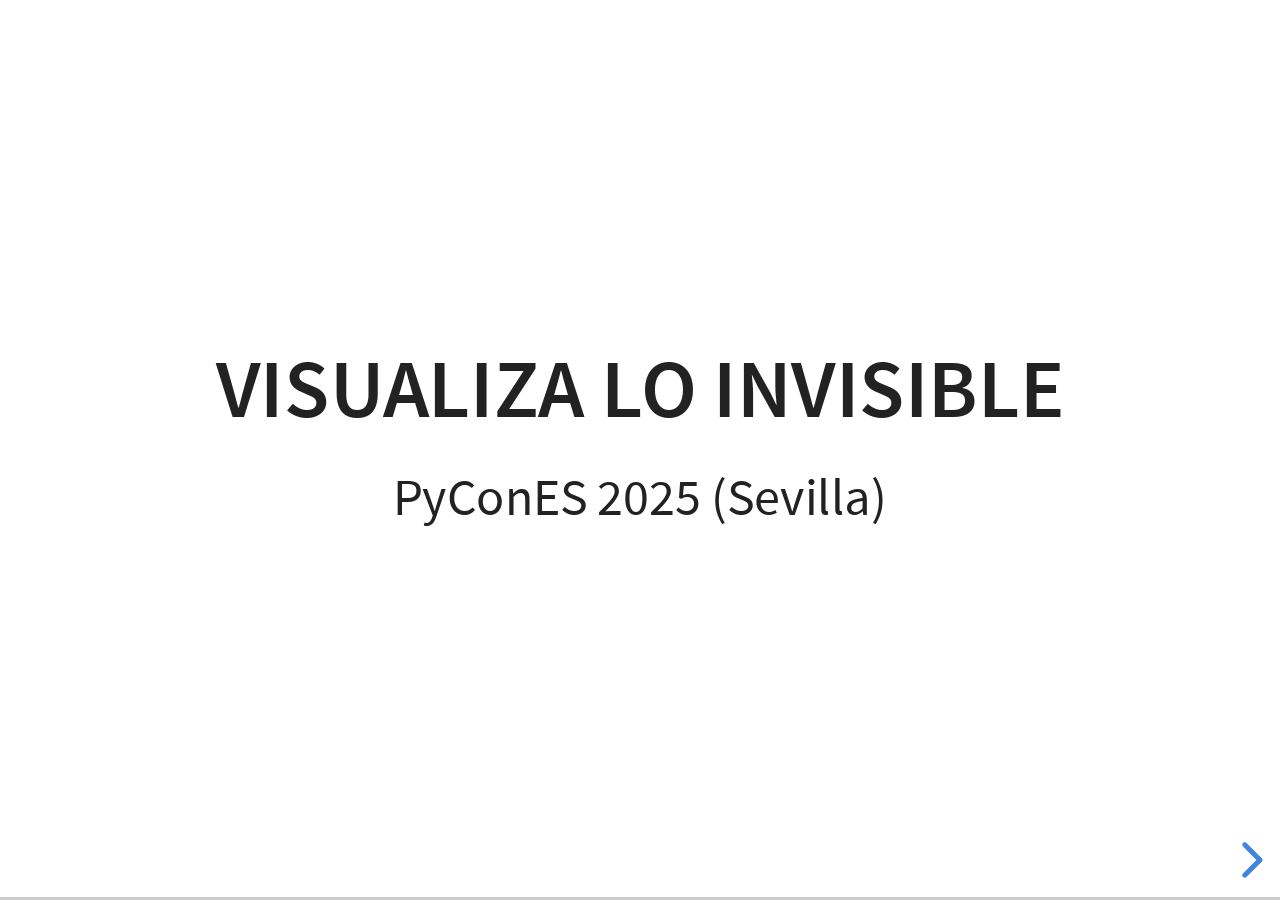
==== index.html @ 3b56ff36 "small details" ====
<!doctype html>
<html lang="en">
	<head>
		<meta charset="utf-8">
		<meta name="viewport" content="width=device-width, initial-scale=1.0, maximum-scale=1.0, user-scalable=no">

		<title>reveal.js</title>

		<link rel="stylesheet" href="dist/reset.css">
		<link rel="stylesheet" href="dist/reveal.css">
		<!-- <link rel="stylesheet" href="dist/theme/black.css"> -->

		<link rel="stylesheet" href="dist/theme/white.css">

		<!-- Theme used for syntax highlighted code -->
		<link rel="stylesheet" href="plugin/highlight/default.css">
		<style>
		.reveal pre code {
			font-size: 0.75em;
		}
		</style>

		<!-- Theme used for syntax highlighted code -->
		<!-- <link rel="stylesheet" href="plugin/highlight/monokai.css"> -->
	</head>
	<body>
		<div class="reveal">
			<div class="slides">
				<section data-markdown>
					<textarea data-template>
						## Visualiza lo invisible
						PyConES 2025 (Sevilla)
						---
						## I'm Federico Mon
						![myself](img/myself.png)
						---
						## What are we talking about today?
						- Flaky tests and blocked engineers  <!-- .element: class="fragment" data-fragment-index="1" -->
						- Pytest plugins  <!-- .element: class="fragment" data-fragment-index="2" -->
						- Collecting and using information  <!-- .element: class="fragment" data-fragment-index="3" -->
						---
						## Disclaimer
						_"He venido a hablar de mi libro"_
						- I work for Datadog on this topic  <!-- .element: class="fragment" data-fragment-index="1" -->
						- None of this presentation is how Datadog products work  <!-- .element: class="fragment" data-fragment-index="2" -->
						- This is just a toy implementation  <!-- .element: class="fragment" data-fragment-index="3" -->
						---
						## Why do we write (and run) tests?
						- Verify that code works as intended  <!-- .element: class="fragment" data-fragment-index="1" -->
						- Tests provide confidence that new code doesn't introduce errors (CI)  <!-- .element: class="fragment" data-fragment-index="2" -->
						---
						## Say we open a PR
						- What's a PR? <!-- .element: class="fragment" data-fragment-index="1" -->
						- The CI runs all the tests of course <!-- .element: class="fragment" data-fragment-index="2" -->
						---
						## 1 test failure
						---
						## 1 *TOTALLY UNRELATED* test failure
						---
						## pytest -vv
						```txt
						collecting ... collected 9 items
						tests/test_demo.py::test_always_pass PASSED                  [ 11%]
						[...]
						tests/test_integration.py::test_flaky_example FAILED         [ 77%]
						tests/test_integration.py::test_stable_example PASSED        [ 88%]
						tests/test_integration.py::test_another_flaky_example PASSED [100%]
						=========================== FAILURES ==============================
						______________________ test_flaky_example _________________________
						tests/test_integration.py:19: in test_flaky_example
							raise AssertionError(msg)
						E   AssertionError: Flaky test failure
						===================== short test summary info =====================
						FAILED tests/test_integration.py::test_flaky_example - AssertionError: Flaky test failure
						================== 1 failed, 8 passed in 0.13s ====================
						```
						---
						## What now? Can we merge? How?
						---
						## Retry the CI job
						---
						## Now all the tests pass
						```txt
						========================== 9 passed in 0.12s ============================
						```
						---
						![schrodinger's cat](img/schrodinger_fry.jpg)
						---
						## Can we merge now?
						---
						## Why the flakiness?
						Code is not run in a vacuum
						---
						## Random
						```python
						import random

						def test_random():
							assert random.randint(1, 10) > 1
						```
						---
						## Time/Timezone issues
						```python
						from datetime import datetime, timedelta

						def test_days_have_24_hours():
							now = datetime.now()
							tomorrow = now + timedelta(hours=24)
							assert now.hour == tomorrow.hour

						# Try running this next Saturday (Oct 25 2025)
						```
						---
						## External resources accessed
						```python
						import requests

						def test_real_http_request_succeeds():
							response = requests.get("https://httpbin.org/status/200")
							assert response.status_code == 200

						# What if httbin.org is down/inaccessible
						```
						---
						## Leaky state
						```python
						global_list = []

						def test_empty_list():
							assert len(global_list) == 0

						def test_add_item():
							global_list.append(1)
							assert len(global_list) == 1

						# What if we refactor/reorder them?
						```
						---
						## Race conditions
						```python
						ready = False

						async def prepare():
							global ready
							await asyncio.sleep(0.05)
							ready = True

						@pytest.mark.asyncio
						async def test_async_ready_check():
							global ready
							ready = False
							asyncio.create_task(prepare())
							await asyncio.sleep(0.0500242)
							assert ready  # Flaky: might fail
						```
						---
						## Unpinned dependencies
						```python
						from flask import Flask

						def test_env_config():
							app = Flask(__name__)
							assert app.env == "production"

						# AttributeError with flask>=2.3.0
						```
						---
						## How can we stop this madness?
						---
						## The plan
						![crazy-conspiracy-meme](img/conspiracy.jpg)
						---
						## Test Observability
						1. Collect all the details about the tests execution  <!-- .element: class="fragment" data-fragment-index="1" -->
						2. Backend API and DB to store all of the above  <!-- .element: class="fragment" data-fragment-index="2" -->
						3. Send the data to the API  <!-- .element: class="fragment" data-fragment-index="3" -->
						3. Profit  <!-- .element: class="fragment" data-fragment-index="4" -->
						---
						## How to collect data about tests execution
						Pytest plugins!  <!-- .element: class="fragment" data-fragment-index="1" -->
						---
						## Fede's Curated Plugins
						```bash
						$ pip install pytest-randomly pytest-socket pytest-freezegun
						```
						---
						## pytest plugins
						- tests/conftest.py
						- pyproject.toml (as a library)

						[Writing your own plugin](https://docs.pytest.org/en/latest/how-to/writing_plugins.html#writing-your-own-plugin)
						---
						## pytest lifecycle
						![pytest diagram 1](img/diagram_1.png)
						---
						## pytest lifecycle II
						![pytest diagram 2](img/diagram_2.png)
						---
						## pytest session start
						```python
						# tests/conftest.py
						TEST_DATA = None
						def pytest_sessionstart(session):
							"""Capture session start info."""
							global TEST_DATA

							TEST_DATA = {
								"session_id": str(uuid.uuid4()),
								"session_start_time": datetime.now(UTC).isoformat(),
								"git_info": get_git_info(),
								"environment": get_environment_info(),
								"ci_info": get_ci_info(),
								"test_results": [],
							}
						```
						---
						## pytest runtest logreport
						```python
						# tests/conftest.py
						def pytest_runtest_logreport(report):
							if report.when == "call":  # Only captures test execution (no setup/teardown)
								test_result = {
									"test_fqn": report.nodeid,
									"test_name": report.nodeid.split("::")[-1],
									"test_status": report.outcome,
									"test_traceback": str(report.longrepr) if report.failed else None,
									"test_duration": report.duration,
									"test_file_path": str(getattr(report, "fspath", "None")),
									"test_line_number": report.location[1] if report.location else None,
								}
								TEST_DATA["test_results"].append(test_result)
						```
						---
						## pytest session finish
						```python
						# tests/conftest.py

						def pytest_sessionfinish(session):
							"""Send data to CI Viz at session end."""
							end = datetime.now(UTC)
							TEST_DATA["session_end_time"] = end.isoformat()

							# Calculate total duration
							start = datetime.fromisoformat(TEST_DATA["session_start_time"])
							TEST_DATA["session_total_duration"] = (end - start).total_seconds()

							# pprint.pprint(TEST_DATA)
							send_to_ci_viz(TEST_DATA)
						```
						---
						## pytest hook pprint
						```json
						{'env_info': {'env_architecture': 'arm64', 'env_python_version': '3.11.11'}},
						'git_info': {'git_branch': 'main', 'git_commit_author': 'Federico Mon',
						'git_commit_hash': '6b14074c6f69a245c10b9e0809415194bb0e7a20'},
						'session_start_time': '2025-10-04T17:43:10.772731+00:00',
						'session_total_duration': 0.153143, 'test_results': [
						{'test_call_duration': 5.212500400375575e-05, 'test_file_path': 'tests/test_demo.py',
						'test_fqn': 'tests/test_demo.py::test_always_pass', 'test_line_number': 8,
						'test_module': 'tests.test_demo', 'test_name': 'test_always_pass',
						'test_end_time': '2025-10-04T17:43:10.818653+00:00', 'test_status': 'passed',
						'test_total_duration': 5.212500400375575e-05, 'test_traceback': None},
						[...]
						```
						---
						## Sending our data
						```python
						# tests/conftest.py
						def send_to_ci_viz(data):
							ci_viz_url = os.environ.get("CI_VIZ_URL", "http://localhost:8000")
							try:
								req = urllib.request.Request(
									f"{ci_viz_url}/api/v1/ingest-test-results/",
									data=json.dumps(data).encode("utf-8"),
									headers={"Content-Type": "application/json"}, # TODO: Authentication
									method="POST",
								)
								urllib.request.urlopen(req, timeout=30).close()
							except (urllib.error.URLError, urllib.error.HTTPError, json.JSONDecodeError):
								pass  # Don't fail the test run if backend service is unavailable
						```
						---
						## Defining our data
						```python
						from pydantic import BaseModel

						class TestResult(BaseModel):
							test_fqn: str  # 'tests/test_integration.py::test_flaky_example'
						    test_status: str  # 'failed'
							test_traceback: str | None = None  # 'AssertionError: Flaky test failure'
						    test_duration: int
						    git_commit_hash: str
						    git_branch: str
						    git_repo: str
						    env_python_version: str
						    [...]
						```
						---
						## Ingesting the data
						```python
						@app.post("/api/v1/ingest-test-results/")
						async def ingest_test_results(test_results: list[TestResult]):
							try:
								conn = sqlite3.connect(DB_PATH)
								cursor = conn.cursor()
								for test_result in test_results:
									cursor.execute(
										"""
										INSERT INTO test_results (
											test_fqn, test_status, test_traceback ...
											) VALUES (?, ?, ?, ?, ?, ... )
										""", (test_result.test_fqn, test_result.test_status, ...)
								conn.commit()
								conn.close()
						---
						## Our database
						| Test FQN | Commit | Branch| Status | Datetime |
						|----------|--------|-------|--------|----------|
						| test_login | def456 | staging | Passed  | 00:00 |
						| test_my_nightmare | def456  | staging | Failed | 00:00|
						| test_login | def456 | staging | Failed  | 00:00|
						| test_my_nightmare | def456  | main| Failed | 00:00|
						| test_login | abc123  | staging| Passed | 00:00|
						| test_my_nightmare | abc123  | main| Failed | 00:00 |
						---
						## Finding the patterns
						| Test FQN | Commit | Branch| #Passed | #Failed |
						|----------|--------|-------|---------|---------|
						| test_login | abc123 | main | 10 | 0 |
						| test_login | def456 |  staging |6  | 4 |
						| test_my_nightmare | abc123 | main | 0 | 10 |
						| test_my_nightmare | def456 |  staging |0 | 10 |
						---
						## Looking at the invisible
						![tests list](img/test_list.png)
						---
						## Looking at the invisible II
						![test detail](img/test_detail.png)
						---
						## Looking at the invisible III
						![dashboards](img/dashboards.png)
						---
						## Revisiting the plan
						1. ~~Collect all the details about the tests execution~~
						2. ~~Backend API and DB to store all of the above~~
						3. ~~Send the data to the API~~
						3. Profit?
						---
						## Not enough
						![disappointed fan](img/disappointed-fan.gif)
						---
						## Choose your path
						![drake stare at dashboards or automate solutions](img/choose-your-path.jpg)
						---
						## New plan
						1. Expose API endpoint for known flaky tests  <!-- .element: class="fragment" data-fragment-index="1" -->
						2. Query backend from CI for known flaky tests  <!-- .element: class="fragment" data-fragment-index="2" -->
						3. Don't fail CI job if they fail  <!-- .element: class="fragment" data-fragment-index="3" -->
						---
						## Don't fail CI job if they fail
						![wait what](img/wait-wait-what.gif)
						---
						## [Dealing with tests that cannot succeed](https://docs.pytest.org/en/6.2.x/skipping.html)
						- `@pytest.mark.skip`
						- `@pytest.mark.xfail`
						---
						## Skip
						- No need to run the test
						```python
						@pytest.mark.skipif(
						    sys.version_info < (3, 7), reason="requires python3.7 or higher"
						)
						def test_function():
							...
						```
						---
						## Xfail
						- Run the test, just in case
						```python
@pytest.mark.xfail(
	sys.platform == "win32", reason="bug in a 3rd party library"
)
def test_function():
	...
						```
						---
						## Flaky tests query (backend)
						```python
						# Find flaky tests: same test, same commit, both pass & fail
						query = """
							SELECT test_fqn,
								GROUP_CONCAT(DISTINCT test_traceback) as expected_exceptions
							FROM test_results
							WHERE git_repository_url = ? AND git_branch = ?
							GROUP BY test_fqn, git_commit_hash
							HAVING SUM(test_status = 'passed') > 0
							AND (SUM(test_status = 'failed') > 0 OR SUM(test_status = 'xfailed') > 0)
						"""
						cursor.execute(query, (repo, 'main'))
						flaky_tests = cursor.fetchall()
						```
						---
						## Flaky tests endpoint (backend)
						```python
						@app.get("/api/v1/flaky-tests")
						def flaky_tests(repo: str, branch: str):
							tests = get_flaky_tests(repo, branch)

							# Return dict: test_fqn -> [expected_exception_messages]
							return {
								"flaky_tests": {
									test["test_fqn"]: test["expected_exceptions"]
									for test in tests
								}
							}
						```
						---
						## Fetch flaky tests (plugin)
						```python
						# tests/conftest.py
						FLAKY_TESTS = {}  # Dict: {test_fqn: [exceptions]}

						def pytest_sessionstart(session):
							"""Fetch problematic tests with their expected exceptions."""
							with urllib.request.urlopen(
								f"{CI_VIZ_URL}/api/v1/flaky-tests?q=repo..."
							) as r:
								data = json.load(r)
								FLAKY_TESTS.update(
									data.get("flaky_tests", {})
								)
						```
						---
						## Xfail marker (plugin)
						- Problem: Just compares exception type  <!-- .element: class="fragment" data-fragment-index="1" -->
						```python
						def pytest_runtest_setup(item):
							"""Mark flaky tests as expected failures before they run."""
							if item.nodeid in FLAKY_TESTS.keys():
								xfail_marker = pytest.mark.xfail(
									reason="Test detected as flaky",
									strict=False,  # Allows the test to pass
							        raises=RuntimeError,  # FIXME
								)
								item.add_marker(xfail_marker)
						```
						---
						## makereport approach (plugin)
						```python
						def pytest_runtest_makereport(item, call):
							if call.when != "call" or not call.excinfo:
								return

							expected = FLAKY_TESTS.get(item.nodeid, [])
							actual = str(call.excinfo.getrepr())

							# Only mark xfail if exception matches
							if any(exp in actual for exp in expected):
								call.excinfo = None
								call.wasxfail = "Known flaky exception"
							# Different exception? Let it fail! (real bug)
						```
						---
						## Demo
						- `hatch run rm-db` (deletes database)
						- `hatch run ci-viz` (starts http server)
						- `hatch test -vv` (runs pytest)
						---
						## Limitations
						- Traceback changes
						- Test name/file changes
						---
						## Thanks
						---
						## Next steps
						- Investigate tests taking longer using report.duration
						- Investigate test ordering issues
						- Non-automatic quarantining
					</textarea>
				</section>
			</div>
		</div>

		<script src="dist/reveal.js"></script>
		<script src="plugin/notes/notes.js"></script>
		<script src="plugin/markdown/markdown.js"></script>
		<script src="plugin/highlight/highlight.js"></script>
		<script>
			// More info about initialization & config:
			// - https://revealjs.com/initialization/
			// - https://revealjs.com/config/
			Reveal.initialize({
				hash: true,

				// Learn about plugins: https://revealjs.com/plugins/
				plugins: [ RevealMarkdown, RevealHighlight, RevealNotes ]
			});
		</script>
	</body>
</html>
---- dist/reveal.css ----
/**
 * reveal.js 5.2.0
 * https://revealjs.com
 * MIT licensed
 *
 * Copyright (C) 2011-2024 Hakim El Hattab, https://hakim.se
 */

.reveal .r-stretch,.reveal .stretch{max-width:none;max-height:none}.reveal pre.r-stretch code,.reveal pre.stretch code{height:100%;max-height:100%;box-sizing:border-box}.reveal .r-fit-text{display:inline-block;white-space:nowrap}.reveal .r-stack{display:grid;grid-template-rows:100%}.reveal .r-stack>*{grid-area:1/1;margin:auto}.reveal .r-hstack,.reveal .r-vstack{display:flex}.reveal .r-hstack img,.reveal .r-hstack video,.reveal .r-vstack img,.reveal .r-vstack video{min-width:0;min-height:0;object-fit:contain}.reveal .r-vstack{flex-direction:column;align-items:center;justify-content:center}.reveal .r-hstack{flex-direction:row;align-items:center;justify-content:center}.reveal .items-stretch{align-items:stretch}.reveal .items-start{align-items:flex-start}.reveal .items-center{align-items:center}.reveal .items-end{align-items:flex-end}.reveal .justify-between{justify-content:space-between}.reveal .justify-around{justify-content:space-around}.reveal .justify-start{justify-content:flex-start}.reveal .justify-center{justify-content:center}.reveal .justify-end{justify-content:flex-end}html.reveal-full-page{width:100%;height:100%;height:100vh;height:calc(var(--vh,1vh) * 100);height:100dvh;overflow:hidden}.reveal-viewport{height:100%;overflow:hidden;position:relative;line-height:1;margin:0;background-color:#fff;color:#000;--r-controls-spacing:12px;--r-overlay-header-height:40px;--r-overlay-margin:0px;--r-overlay-padding:6px;--r-overlay-gap:5px}@media screen and (max-width:1024px),(max-height:768px){.reveal-viewport{--r-overlay-header-height:26px}}.reveal-viewport:fullscreen{top:0!important;left:0!important;width:100%!important;height:100%!important;transform:none!important}.reveal .fragment{transition:all .2s ease}.reveal .fragment:not(.custom){opacity:0;visibility:hidden;will-change:opacity}.reveal .fragment.visible{opacity:1;visibility:inherit}.reveal .fragment.disabled{transition:none}.reveal .fragment.grow{opacity:1;visibility:inherit}.reveal .fragment.grow.visible{transform:scale(1.3)}.reveal .fragment.shrink{opacity:1;visibility:inherit}.reveal .fragment.shrink.visible{transform:scale(.7)}.reveal .fragment.zoom-in{transform:scale(.1)}.reveal .fragment.zoom-in.visible{transform:none}.reveal .fragment.fade-out{opacity:1;visibility:inherit}.reveal .fragment.fade-out.visible{opacity:0;visibility:hidden}.reveal .fragment.semi-fade-out{opacity:1;visibility:inherit}.reveal .fragment.semi-fade-out.visible{opacity:.5;visibility:inherit}.reveal .fragment.strike{opacity:1;visibility:inherit}.reveal .fragment.strike.visible{text-decoration:line-through}.reveal .fragment.fade-up{transform:translate(0,40px)}.reveal .fragment.fade-up.visible{transform:translate(0,0)}.reveal .fragment.fade-down{transform:translate(0,-40px)}.reveal .fragment.fade-down.visible{transform:translate(0,0)}.reveal .fragment.fade-right{transform:translate(-40px,0)}.reveal .fragment.fade-right.visible{transform:translate(0,0)}.reveal .fragment.fade-left{transform:translate(40px,0)}.reveal .fragment.fade-left.visible{transform:translate(0,0)}.reveal .fragment.current-visible,.reveal .fragment.fade-in-then-out{opacity:0;visibility:hidden}.reveal .fragment.current-visible.current-fragment,.reveal .fragment.fade-in-then-out.current-fragment{opacity:1;visibility:inherit}.reveal .fragment.fade-in-then-semi-out{opacity:0;visibility:hidden}.reveal .fragment.fade-in-then-semi-out.visible{opacity:.5;visibility:inherit}.reveal .fragment.fade-in-then-semi-out.current-fragment{opacity:1;visibility:inherit}.reveal .fragment.highlight-blue,.reveal .fragment.highlight-current-blue,.reveal .fragment.highlight-current-green,.reveal .fragment.highlight-current-red,.reveal .fragment.highlight-green,.reveal .fragment.highlight-red{opacity:1;visibility:inherit}.reveal .fragment.highlight-red.visible{color:#ff2c2d}.reveal .fragment.highlight-green.visible{color:#17ff2e}.reveal .fragment.highlight-blue.visible{color:#1b91ff}.reveal .fragment.highlight-current-red.current-fragment{color:#ff2c2d}.reveal .fragment.highlight-current-green.current-fragment{color:#17ff2e}.reveal .fragment.highlight-current-blue.current-fragment{color:#1b91ff}.reveal:after{content:"";font-style:italic}.reveal iframe{z-index:1}.reveal a{position:relative}@keyframes bounce-right{0%,10%,25%,40%,50%{transform:translateX(0)}20%{transform:translateX(10px)}30%{transform:translateX(-5px)}}@keyframes bounce-left{0%,10%,25%,40%,50%{transform:translateX(0)}20%{transform:translateX(-10px)}30%{transform:translateX(5px)}}@keyframes bounce-down{0%,10%,25%,40%,50%{transform:translateY(0)}20%{transform:translateY(10px)}30%{transform:translateY(-5px)}}.reveal .controls{display:none;position:absolute;top:auto;bottom:var(--r-controls-spacing);right:var(--r-controls-spacing);left:auto;z-index:11;color:#000;pointer-events:none;font-size:10px}.reveal .controls button{position:absolute;padding:0;background-color:transparent;border:0;outline:0;cursor:pointer;color:currentColor;transform:scale(.9999);transition:color .2s ease,opacity .2s ease,transform .2s ease;z-index:2;pointer-events:auto;font-size:inherit;visibility:hidden;opacity:0;-webkit-appearance:none;-webkit-tap-highlight-color:transparent}.reveal .controls .controls-arrow:after,.reveal .controls .controls-arrow:before{content:"";position:absolute;top:0;left:0;width:2.6em;height:.5em;border-radius:.25em;background-color:currentColor;transition:all .15s ease,background-color .8s ease;transform-origin:.2em 50%;will-change:transform}.reveal .controls .controls-arrow{position:relative;width:3.6em;height:3.6em}.reveal .controls .controls-arrow:before{transform:translateX(.5em) translateY(1.55em) rotate(45deg)}.reveal .controls .controls-arrow:after{transform:translateX(.5em) translateY(1.55em) rotate(-45deg)}.reveal .controls .controls-arrow:hover:before{transform:translateX(.5em) translateY(1.55em) rotate(40deg)}.reveal .controls .controls-arrow:hover:after{transform:translateX(.5em) translateY(1.55em) rotate(-40deg)}.reveal .controls .controls-arrow:active:before{transform:translateX(.5em) translateY(1.55em) rotate(36deg)}.reveal .controls .controls-arrow:active:after{transform:translateX(.5em) translateY(1.55em) rotate(-36deg)}.reveal .controls .navigate-left{right:6.4em;bottom:3.2em;transform:translateX(-10px)}.reveal .controls .navigate-left.highlight{animation:bounce-left 2s 50 both ease-out}.reveal .controls .navigate-right{right:0;bottom:3.2em;transform:translateX(10px)}.reveal .controls .navigate-right .controls-arrow{transform:rotate(180deg)}.reveal .controls .navigate-right.highlight{animation:bounce-right 2s 50 both ease-out}.reveal .controls .navigate-up{right:3.2em;bottom:6.4em;transform:translateY(-10px)}.reveal .controls .navigate-up .controls-arrow{transform:rotate(90deg)}.reveal .controls .navigate-down{right:3.2em;bottom:-1.4em;padding-bottom:1.4em;transform:translateY(10px)}.reveal .controls .navigate-down .controls-arrow{transform:rotate(-90deg)}.reveal .controls .navigate-down.highlight{animation:bounce-down 2s 50 both ease-out}.reveal .controls[data-controls-back-arrows=faded] .navigate-up.enabled{opacity:.3}.reveal .controls[data-controls-back-arrows=faded] .navigate-up.enabled:hover{opacity:1}.reveal .controls[data-controls-back-arrows=hidden] .navigate-up.enabled{opacity:0;visibility:hidden}.reveal .controls .enabled{visibility:visible;opacity:.9;cursor:pointer;transform:none}.reveal .controls .enabled.fragmented{opacity:.5}.reveal .controls .enabled.fragmented:hover,.reveal .controls .enabled:hover{opacity:1}.reveal:not(.rtl) .controls[data-controls-back-arrows=faded] .navigate-left.enabled{opacity:.3}.reveal:not(.rtl) .controls[data-controls-back-arrows=faded] .navigate-left.enabled:hover{opacity:1}.reveal:not(.rtl) .controls[data-controls-back-arrows=hidden] .navigate-left.enabled{opacity:0;visibility:hidden}.reveal.rtl .controls[data-controls-back-arrows=faded] .navigate-right.enabled{opacity:.3}.reveal.rtl .controls[data-controls-back-arrows=faded] .navigate-right.enabled:hover{opacity:1}.reveal.rtl .controls[data-controls-back-arrows=hidden] .navigate-right.enabled{opacity:0;visibility:hidden}.reveal[data-navigation-mode=linear].has-horizontal-slides .navigate-down,.reveal[data-navigation-mode=linear].has-horizontal-slides .navigate-up{display:none}.reveal:not(.has-vertical-slides) .controls .navigate-left,.reveal[data-navigation-mode=linear].has-horizontal-slides .navigate-left{bottom:1.4em;right:5.5em}.reveal:not(.has-vertical-slides) .controls .navigate-right,.reveal[data-navigation-mode=linear].has-horizontal-slides .navigate-right{bottom:1.4em;right:.5em}.reveal:not(.has-horizontal-slides) .controls .navigate-up{right:1.4em;bottom:5em}.reveal:not(.has-horizontal-slides) .controls .navigate-down{right:1.4em;bottom:.5em}.reveal.has-dark-background .controls{color:#fff}.reveal.has-light-background .controls{color:#000}.reveal.no-hover .controls .controls-arrow:active:before,.reveal.no-hover .controls .controls-arrow:hover:before{transform:translateX(.5em) translateY(1.55em) rotate(45deg)}.reveal.no-hover .controls .controls-arrow:active:after,.reveal.no-hover .controls .controls-arrow:hover:after{transform:translateX(.5em) translateY(1.55em) rotate(-45deg)}@media screen and (min-width:500px){.reveal-viewport{--r-controls-spacing:0.8em}.reveal .controls[data-controls-layout=edges]{top:0;right:0;bottom:0;left:0}.reveal .controls[data-controls-layout=edges] .navigate-down,.reveal .controls[data-controls-layout=edges] .navigate-left,.reveal .controls[data-controls-layout=edges] .navigate-right,.reveal .controls[data-controls-layout=edges] .navigate-up{bottom:auto;right:auto}.reveal .controls[data-controls-layout=edges] .navigate-left{top:50%;left:var(--r-controls-spacing);margin-top:-1.8em}.reveal .controls[data-controls-layout=edges] .navigate-right{top:50%;right:var(--r-controls-spacing);margin-top:-1.8em}.reveal .controls[data-controls-layout=edges] .navigate-up{top:var(--r-controls-spacing);left:50%;margin-left:-1.8em}.reveal .controls[data-controls-layout=edges] .navigate-down{bottom:calc(var(--r-controls-spacing) - 1.4em + .3em);left:50%;margin-left:-1.8em}}.reveal .progress{position:absolute;display:none;height:3px;width:100%;bottom:0;left:0;z-index:10;background-color:rgba(0,0,0,.2);color:#fff}.reveal .progress:after{content:"";display:block;position:absolute;height:10px;width:100%;top:-10px}.reveal .progress span{display:block;height:100%;width:100%;background-color:currentColor;transition:transform .8s cubic-bezier(.26,.86,.44,.985);transform-origin:0 0;transform:scaleX(0)}.reveal .slide-number{position:absolute;display:block;right:8px;bottom:8px;z-index:31;font-family:Helvetica,sans-serif;font-size:12px;line-height:1;color:#fff;background-color:rgba(0,0,0,.4);padding:5px}.reveal .slide-number a{color:currentColor}.reveal .slide-number-delimiter{margin:0 3px}.reveal{position:relative;width:100%;height:100%;overflow:hidden;touch-action:pinch-zoom}.reveal.embedded{touch-action:pan-y}.reveal.embedded.is-vertical-slide{touch-action:none}.reveal .slides{position:absolute;width:100%;height:100%;top:0;right:0;bottom:0;left:0;margin:auto;pointer-events:none;overflow:visible;z-index:1;text-align:center;perspective:600px;perspective-origin:50% 40%}.reveal .slides>section{perspective:600px}.reveal .slides>section,.reveal .slides>section>section{display:none;position:absolute;width:100%;pointer-events:auto;z-index:10;transform-style:flat;transition:transform-origin .8s cubic-bezier(.26,.86,.44,.985),transform .8s cubic-bezier(.26,.86,.44,.985),visibility .8s cubic-bezier(.26,.86,.44,.985),opacity .8s cubic-bezier(.26,.86,.44,.985)}.reveal[data-transition-speed=fast] .slides section{transition-duration:.4s}.reveal[data-transition-speed=slow] .slides section{transition-duration:1.2s}.reveal .slides section[data-transition-speed=fast]{transition-duration:.4s}.reveal .slides section[data-transition-speed=slow]{transition-duration:1.2s}.reveal .slides>section.stack{padding-top:0;padding-bottom:0;pointer-events:none;height:100%}.reveal .slides>section.present,.reveal .slides>section>section.present{display:block;z-index:11;opacity:1}.reveal .slides>section:empty,.reveal .slides>section>section:empty,.reveal .slides>section>section[data-background-interactive],.reveal .slides>section[data-background-interactive]{pointer-events:none}.reveal.center,.reveal.center .slides,.reveal.center .slides section{min-height:0!important}.reveal .slides>section:not(.present),.reveal .slides>section>section:not(.present){pointer-events:none}.reveal.overview .slides>section,.reveal.overview .slides>section>section{pointer-events:auto}.reveal .slides>section.future,.reveal .slides>section.future>section,.reveal .slides>section.past,.reveal .slides>section.past>section,.reveal .slides>section>section.future,.reveal .slides>section>section.past{opacity:0}.reveal .slides>section[data-transition=slide].past,.reveal .slides>section[data-transition~=slide-out].past,.reveal.slide .slides>section:not([data-transition]).past{transform:translate(-150%,0)}.reveal .slides>section[data-transition=slide].future,.reveal .slides>section[data-transition~=slide-in].future,.reveal.slide .slides>section:not([data-transition]).future{transform:translate(150%,0)}.reveal .slides>section>section[data-transition=slide].past,.reveal .slides>section>section[data-transition~=slide-out].past,.reveal.slide .slides>section>section:not([data-transition]).past{transform:translate(0,-150%)}.reveal .slides>section>section[data-transition=slide].future,.reveal .slides>section>section[data-transition~=slide-in].future,.reveal.slide .slides>section>section:not([data-transition]).future{transform:translate(0,150%)}.reveal .slides>section[data-transition=linear].past,.reveal .slides>section[data-transition~=linear-out].past,.reveal.linear .slides>section:not([data-transition]).past{transform:translate(-150%,0)}.reveal .slides>section[data-transition=linear].future,.reveal .slides>section[data-transition~=linear-in].future,.reveal.linear .slides>section:not([data-transition]).future{transform:translate(150%,0)}.reveal .slides>section>section[data-transition=linear].past,.reveal .slides>section>section[data-transition~=linear-out].past,.reveal.linear .slides>section>section:not([data-transition]).past{transform:translate(0,-150%)}.reveal .slides>section>section[data-transition=linear].future,.reveal .slides>section>section[data-transition~=linear-in].future,.reveal.linear .slides>section>section:not([data-transition]).future{transform:translate(0,150%)}.reveal .slides section[data-transition=default].stack,.reveal.default .slides section.stack{transform-style:preserve-3d}.reveal .slides>section[data-transition=default].past,.reveal .slides>section[data-transition~=default-out].past,.reveal.default .slides>section:not([data-transition]).past{transform:translate3d(-100%,0,0) rotateY(-90deg) translate3d(-100%,0,0)}.reveal .slides>section[data-transition=default].future,.reveal .slides>section[data-transition~=default-in].future,.reveal.default .slides>section:not([data-transition]).future{transform:translate3d(100%,0,0) rotateY(90deg) translate3d(100%,0,0)}.reveal .slides>section>section[data-transition=default].past,.reveal .slides>section>section[data-transition~=default-out].past,.reveal.default .slides>section>section:not([data-transition]).past{transform:translate3d(0,-300px,0) rotateX(70deg) translate3d(0,-300px,0)}.reveal .slides>section>section[data-transition=default].future,.reveal .slides>section>section[data-transition~=default-in].future,.reveal.default .slides>section>section:not([data-transition]).future{transform:translate3d(0,300px,0) rotateX(-70deg) translate3d(0,300px,0)}.reveal .slides section[data-transition=convex].stack,.reveal.convex .slides section.stack{transform-style:preserve-3d}.reveal .slides>section[data-transition=convex].past,.reveal .slides>section[data-transition~=convex-out].past,.reveal.convex .slides>section:not([data-transition]).past{transform:translate3d(-100%,0,0) rotateY(-90deg) translate3d(-100%,0,0)}.reveal .slides>section[data-transition=convex].future,.reveal .slides>section[data-transition~=convex-in].future,.reveal.convex .slides>section:not([data-transition]).future{transform:translate3d(100%,0,0) rotateY(90deg) translate3d(100%,0,0)}.reveal .slides>section>section[data-transition=convex].past,.reveal .slides>section>section[data-transition~=convex-out].past,.reveal.convex .slides>section>section:not([data-transition]).past{transform:translate3d(0,-300px,0) rotateX(70deg) translate3d(0,-300px,0)}.reveal .slides>section>section[data-transition=convex].future,.reveal .slides>section>section[data-transition~=convex-in].future,.reveal.convex .slides>section>section:not([data-transition]).future{transform:translate3d(0,300px,0) rotateX(-70deg) translate3d(0,300px,0)}.reveal .slides section[data-transition=concave].stack,.reveal.concave .slides section.stack{transform-style:preserve-3d}.reveal .slides>section[data-transition=concave].past,.reveal .slides>section[data-transition~=concave-out].past,.reveal.concave .slides>section:not([data-transition]).past{transform:translate3d(-100%,0,0) rotateY(90deg) translate3d(-100%,0,0)}.reveal .slides>section[data-transition=concave].future,.reveal .slides>section[data-transition~=concave-in].future,.reveal.concave .slides>section:not([data-transition]).future{transform:translate3d(100%,0,0) rotateY(-90deg) translate3d(100%,0,0)}.reveal .slides>section>section[data-transition=concave].past,.reveal .slides>section>section[data-transition~=concave-out].past,.reveal.concave .slides>section>section:not([data-transition]).past{transform:translate3d(0,-80%,0) rotateX(-70deg) translate3d(0,-80%,0)}.reveal .slides>section>section[data-transition=concave].future,.reveal .slides>section>section[data-transition~=concave-in].future,.reveal.concave .slides>section>section:not([data-transition]).future{transform:translate3d(0,80%,0) rotateX(70deg) translate3d(0,80%,0)}.reveal .slides section[data-transition=zoom],.reveal.zoom .slides section:not([data-transition]){transition-timing-function:ease}.reveal .slides>section[data-transition=zoom].past,.reveal .slides>section[data-transition~=zoom-out].past,.reveal.zoom .slides>section:not([data-transition]).past{visibility:hidden;transform:scale(16)}.reveal .slides>section[data-transition=zoom].future,.reveal .slides>section[data-transition~=zoom-in].future,.reveal.zoom .slides>section:not([data-transition]).future{visibility:hidden;transform:scale(.2)}.reveal .slides>section>section[data-transition=zoom].past,.reveal .slides>section>section[data-transition~=zoom-out].past,.reveal.zoom .slides>section>section:not([data-transition]).past{transform:scale(16)}.reveal .slides>section>section[data-transition=zoom].future,.reveal .slides>section>section[data-transition~=zoom-in].future,.reveal.zoom .slides>section>section:not([data-transition]).future{transform:scale(.2)}.reveal.cube .slides{perspective:1300px}.reveal.cube .slides section{padding:30px;min-height:700px;backface-visibility:hidden;box-sizing:border-box;transform-style:preserve-3d}.reveal.center.cube .slides section{min-height:0}.reveal.cube .slides section:not(.stack):before{content:"";position:absolute;display:block;width:100%;height:100%;left:0;top:0;background:rgba(0,0,0,.1);border-radius:4px;transform:translateZ(-20px)}.reveal.cube .slides section:not(.stack):after{content:"";position:absolute;display:block;width:90%;height:30px;left:5%;bottom:0;background:0 0;z-index:1;border-radius:4px;box-shadow:0 95px 25px rgba(0,0,0,.2);transform:translateZ(-90px) rotateX(65deg)}.reveal.cube .slides>section.stack{padding:0;background:0 0}.reveal.cube .slides>section.past{transform-origin:100% 0;transform:translate3d(-100%,0,0) rotateY(-90deg)}.reveal.cube .slides>section.future{transform-origin:0 0;transform:translate3d(100%,0,0) rotateY(90deg)}.reveal.cube .slides>section>section.past{transform-origin:0 100%;transform:translate3d(0,-100%,0) rotateX(90deg)}.reveal.cube .slides>section>section.future{transform-origin:0 0;transform:translate3d(0,100%,0) rotateX(-90deg)}.reveal.page .slides{perspective-origin:0 50%;perspective:3000px}.reveal.page .slides section{padding:30px;min-height:700px;box-sizing:border-box;transform-style:preserve-3d}.reveal.page .slides section.past{z-index:12}.reveal.page .slides section:not(.stack):before{content:"";position:absolute;display:block;width:100%;height:100%;left:0;top:0;background:rgba(0,0,0,.1);transform:translateZ(-20px)}.reveal.page .slides section:not(.stack):after{content:"";position:absolute;display:block;width:90%;height:30px;left:5%;bottom:0;background:0 0;z-index:1;border-radius:4px;box-shadow:0 95px 25px rgba(0,0,0,.2);transform:translateZ(-90px) rotateX(65deg)}.reveal.page .slides>section.stack{padding:0;background:0 0}.reveal.page .slides>section.past{transform-origin:0 0;transform:translate3d(-40%,0,0) rotateY(-80deg)}.reveal.page .slides>section.future{transform-origin:100% 0;transform:translate3d(0,0,0)}.reveal.page .slides>section>section.past{transform-origin:0 0;transform:translate3d(0,-40%,0) rotateX(80deg)}.reveal.page .slides>section>section.future{transform-origin:0 100%;transform:translate3d(0,0,0)}.reveal .slides section[data-transition=fade],.reveal.fade .slides section:not([data-transition]),.reveal.fade .slides>section>section:not([data-transition]){transform:none;transition:opacity .5s}.reveal.fade.overview .slides section,.reveal.fade.overview .slides>section>section{transition:none}.reveal .slides section[data-transition=none],.reveal.none .slides section:not([data-transition]){transform:none;transition:none}.reveal .pause-overlay{position:absolute;top:0;left:0;width:100%;height:100%;background:#000;visibility:hidden;opacity:0;z-index:100;transition:all 1s ease}.reveal .pause-overlay .resume-button{position:absolute;bottom:20px;right:20px;color:#ccc;border-radius:2px;padding:6px 14px;border:2px solid #ccc;font-size:16px;background:0 0;cursor:pointer}.reveal .pause-overlay .resume-button:hover{color:#fff;border-color:#fff}.reveal.paused .pause-overlay{visibility:visible;opacity:1}.reveal .no-transition,.reveal .no-transition *,.reveal .slides.disable-slide-transitions section{transition:none!important}.reveal .slides.disable-slide-transitions section{transform:none!important}.reveal .backgrounds{position:absolute;width:100%;height:100%;top:0;left:0;perspective:600px}.reveal .slide-background{display:none;position:absolute;width:100%;height:100%;opacity:0;visibility:hidden;overflow:hidden;background-color:rgba(0,0,0,0);transition:all .8s cubic-bezier(.26,.86,.44,.985)}.reveal .slide-background-content{position:absolute;width:100%;height:100%;background-position:50% 50%;background-repeat:no-repeat;background-size:cover}.reveal .slide-background.stack{display:block}.reveal .slide-background.present{opacity:1;visibility:visible;z-index:2}.print-pdf .reveal .slide-background{opacity:1!important;visibility:visible!important}.reveal .slide-background video{position:absolute;width:100%;height:100%;max-width:none;max-height:none;top:0;left:0;object-fit:cover}.reveal .slide-background[data-background-size=contain] video{object-fit:contain}.reveal>.backgrounds .slide-background[data-background-transition=none],.reveal[data-background-transition=none]>.backgrounds .slide-background:not([data-background-transition]){transition:none}.reveal>.backgrounds .slide-background[data-background-transition=slide],.reveal[data-background-transition=slide]>.backgrounds .slide-background:not([data-background-transition]){opacity:1}.reveal>.backgrounds .slide-background.past[data-background-transition=slide],.reveal[data-background-transition=slide]>.backgrounds .slide-background.past:not([data-background-transition]){transform:translate(-100%,0)}.reveal>.backgrounds .slide-background.future[data-background-transition=slide],.reveal[data-background-transition=slide]>.backgrounds .slide-background.future:not([data-background-transition]){transform:translate(100%,0)}.reveal>.backgrounds .slide-background>.slide-background.past[data-background-transition=slide],.reveal[data-background-transition=slide]>.backgrounds .slide-background>.slide-background.past:not([data-background-transition]){transform:translate(0,-100%)}.reveal>.backgrounds .slide-background>.slide-background.future[data-background-transition=slide],.reveal[data-background-transition=slide]>.backgrounds .slide-background>.slide-background.future:not([data-background-transition]){transform:translate(0,100%)}.reveal>.backgrounds .slide-background.past[data-background-transition=convex],.reveal[data-background-transition=convex]>.backgrounds .slide-background.past:not([data-background-transition]){opacity:0;transform:translate3d(-100%,0,0) rotateY(-90deg) translate3d(-100%,0,0)}.reveal>.backgrounds .slide-background.future[data-background-transition=convex],.reveal[data-background-transition=convex]>.backgrounds .slide-background.future:not([data-background-transition]){opacity:0;transform:translate3d(100%,0,0) rotateY(90deg) translate3d(100%,0,0)}.reveal>.backgrounds .slide-background>.slide-background.past[data-background-transition=convex],.reveal[data-background-transition=convex]>.backgrounds .slide-background>.slide-background.past:not([data-background-transition]){opacity:0;transform:translate3d(0,-100%,0) rotateX(90deg) translate3d(0,-100%,0)}.reveal>.backgrounds .slide-background>.slide-background.future[data-background-transition=convex],.reveal[data-background-transition=convex]>.backgrounds .slide-background>.slide-background.future:not([data-background-transition]){opacity:0;transform:translate3d(0,100%,0) rotateX(-90deg) translate3d(0,100%,0)}.reveal>.backgrounds .slide-background.past[data-background-transition=concave],.reveal[data-background-transition=concave]>.backgrounds .slide-background.past:not([data-background-transition]){opacity:0;transform:translate3d(-100%,0,0) rotateY(90deg) translate3d(-100%,0,0)}.reveal>.backgrounds .slide-background.future[data-background-transition=concave],.reveal[data-background-transition=concave]>.backgrounds .slide-background.future:not([data-background-transition]){opacity:0;transform:translate3d(100%,0,0) rotateY(-90deg) translate3d(100%,0,0)}.reveal>.backgrounds .slide-background>.slide-background.past[data-background-transition=concave],.reveal[data-background-transition=concave]>.backgrounds .slide-background>.slide-background.past:not([data-background-transition]){opacity:0;transform:translate3d(0,-100%,0) rotateX(-90deg) translate3d(0,-100%,0)}.reveal>.backgrounds .slide-background>.slide-background.future[data-background-transition=concave],.reveal[data-background-transition=concave]>.backgrounds .slide-background>.slide-background.future:not([data-background-transition]){opacity:0;transform:translate3d(0,100%,0) rotateX(90deg) translate3d(0,100%,0)}.reveal>.backgrounds .slide-background[data-background-transition=zoom],.reveal[data-background-transition=zoom]>.backgrounds .slide-background:not([data-background-transition]){transition-timing-function:ease}.reveal>.backgrounds .slide-background.past[data-background-transition=zoom],.reveal[data-background-transition=zoom]>.backgrounds .slide-background.past:not([data-background-transition]){opacity:0;visibility:hidden;transform:scale(16)}.reveal>.backgrounds .slide-background.future[data-background-transition=zoom],.reveal[data-background-transition=zoom]>.backgrounds .slide-background.future:not([data-background-transition]){opacity:0;visibility:hidden;transform:scale(.2)}.reveal>.backgrounds .slide-background>.slide-background.past[data-background-transition=zoom],.reveal[data-background-transition=zoom]>.backgrounds .slide-background>.slide-background.past:not([data-background-transition]){opacity:0;visibility:hidden;transform:scale(16)}.reveal>.backgrounds .slide-background>.slide-background.future[data-background-transition=zoom],.reveal[data-background-transition=zoom]>.backgrounds .slide-background>.slide-background.future:not([data-background-transition]){opacity:0;visibility:hidden;transform:scale(.2)}.reveal[data-transition-speed=fast]>.backgrounds .slide-background{transition-duration:.4s}.reveal[data-transition-speed=slow]>.backgrounds .slide-background{transition-duration:1.2s}.reveal [data-auto-animate-target^=unmatched]{will-change:opacity}.reveal section[data-auto-animate]:not(.stack):not([data-auto-animate=running]) [data-auto-animate-target^=unmatched]{opacity:0}.reveal.overview{perspective-origin:50% 50%;perspective:700px}.reveal.overview .slides section{height:100%;top:0!important;opacity:1!important;overflow:hidden;visibility:visible!important;cursor:pointer;box-sizing:border-box}.reveal.overview .slides section.present,.reveal.overview .slides section:hover{outline:10px solid rgba(150,150,150,.6);outline-offset:10px}.reveal.overview .slides section.present{outline:10px solid var(--r-link-color)}.reveal.overview .slides section .fragment{opacity:1;transition:none}.reveal.overview .slides section:after,.reveal.overview .slides section:before{display:none!important}.reveal.overview .slides>section.stack{padding:0;top:0!important;background:0 0;outline:0;overflow:visible}.reveal.overview .backgrounds{perspective:inherit}.reveal.overview .backgrounds .slide-background{opacity:1;visibility:visible;outline:10px solid rgba(150,150,150,.1);outline-offset:10px}.reveal.overview .backgrounds .slide-background.stack{overflow:visible}.reveal.overview .slides section,.reveal.overview-deactivating .slides section{transition:none}.reveal.overview .backgrounds .slide-background,.reveal.overview-deactivating .backgrounds .slide-background{transition:none}.reveal.rtl .slides,.reveal.rtl .slides h1,.reveal.rtl .slides h2,.reveal.rtl .slides h3,.reveal.rtl .slides h4,.reveal.rtl .slides h5,.reveal.rtl .slides h6{direction:rtl;font-family:sans-serif}.reveal.rtl code,.reveal.rtl pre{direction:ltr}.reveal.rtl ol,.reveal.rtl ul{text-align:right}.reveal.rtl .progress span{transform-origin:100% 0}.reveal.has-parallax-background .backgrounds{transition:all .8s ease}.reveal.has-parallax-background[data-transition-speed=fast] .backgrounds{transition-duration:.4s}.reveal.has-parallax-background[data-transition-speed=slow] .backgrounds{transition-duration:1.2s}@keyframes fade-in{from{opacity:0}to{opacity:1}}@keyframes scale-up{from{transform:scale(.95)}to{transform:scale(1)}}.reveal [data-preview-image],.reveal [data-preview-link]:not(a):not([data-preview-link=false]),.reveal [data-preview-video]{cursor:zoom-in}.r-overlay{position:absolute;top:var(--r-overlay-margin);right:var(--r-overlay-margin);bottom:var(--r-overlay-margin);left:var(--r-overlay-margin);border-radius:min(var(--r-overlay-margin),6px);z-index:99;background:rgba(0,0,0,.95);-webkit-backdrop-filter:blur(10px);backdrop-filter:blur(10px);transition:all .3s ease;color:#fff;animation:fade-in .3s ease;font-family:ui-sans-serif,system-ui,-apple-system,Helvetica,sans-serif}.r-overlay-viewport{position:absolute;top:var(--r-overlay-padding);right:var(--r-overlay-padding);bottom:var(--r-overlay-padding);left:var(--r-overlay-padding);gap:var(--r-overlay-gap);display:flex;flex-direction:column}.r-overlay-header{display:flex;z-index:2;box-sizing:border-box;align-items:center;justify-content:flex-end;height:var(--r-overlay-header-height);gap:6px}.r-overlay-header .r-overlay-button{all:unset;display:flex;align-items:center;justify-content:center;min-width:var(--r-overlay-header-height);min-height:var(--r-overlay-header-height);padding:0 calc(var(--r-overlay-header-height)/ 4);opacity:1;border-radius:6px;font-size:18px;gap:8px;cursor:pointer;box-sizing:border-box}.r-overlay-header .r-overlay-button:hover{opacity:1;background-color:rgba(255,255,255,.15)}.r-overlay-header .icon{display:inline-block;width:20px;height:20px;background-position:50% 50%;background-size:100%;background-repeat:no-repeat}.r-overlay-close .icon{background-image:url([data-uri])}.r-overlay-external .icon{background-image:url([data-uri])}.r-overlay-content{position:relative;display:grid;place-items:center;border-radius:6px;overflow:hidden;flex-grow:1;background-color:rgba(20,20,20,.8);animation:scale-up .5s cubic-bezier(.26,.86,.44,.985)}.r-overlay-spinner{position:absolute;display:block;top:50%;left:50%;width:32px;height:32px;margin:-16px 0 0 -16px;z-index:10;background-image:url([data-uri]%2F%2F%2F6%2Bvr8nJybW1tcDAwOjo6Nvb26ioqKOjo7Ozs%2FLy8vz8%2FAAAAAAAAAAAACH%2FC05FVFNDQVBFMi4wAwEAAAAh%2FhpDcmVhdGVkIHdpdGggYWpheGxvYWQuaW5mbwAh%[base64]%2FV%2FnmOM82XiHRLYKhKP1oZmADdEAAAh%2BQQJCgAAACwAAAAAIAAgAAAE6hDISWlZpOrNp1lGNRSdRpDUolIGw5RUYhhHukqFu8DsrEyqnWThGvAmhVlteBvojpTDDBUEIFwMFBRAmBkSgOrBFZogCASwBDEY%2FCZSg7GSE0gSCjQBMVG023xWBhklAnoEdhQEfyNqMIcKjhRsjEdnezB%2BA4k8gTwJhFuiW4dokXiloUepBAp5qaKpp6%2BHo7aWW54wl7obvEe0kRuoplCGepwSx2jJvqHEmGt6whJpGpfJCHmOoNHKaHx61WiSR92E4lbFoq%2BB6QDtuetcaBPnW6%2BO7wDHpIiK9SaVK5GgV543tzjgGcghAgAh%[base64]%2B%2BG%2Bw48edZPK%2BM6hLJpQg484enXIdQFSS1u6UhksENEQAAIfkECQoAAAAsAAAAACAAIAAABOcQyEmpGKLqzWcZRVUQnZYg1aBSh2GUVEIQ2aQOE%2BG%2BcD4ntpWkZQj1JIiZIogDFFyHI0UxQwFugMSOFIPJftfVAEoZLBbcLEFhlQiqGp1Vd140AUklUN3eCA51C1EWMzMCezCBBmkxVIVHBWd3HHl9JQOIJSdSnJ0TDKChCwUJjoWMPaGqDKannasMo6WnM562R5YluZRwur0wpgqZE7NKUm%2BFNRPIhjBJxKZteWuIBMN4zRMIVIhffcgojwCF117i4nlLnY5ztRLsnOk%2BaV%2BoJY7V7m76PdkS4trKcdg0Zc0tTcKkRAAAIfkECQoAAAAsAAAAACAAIAAABO4QyEkpKqjqzScpRaVkXZWQEximw1BSCUEIlDohrft6cpKCk5xid5MNJTaAIkekKGQkWyKHkvhKsR7ARmitkAYDYRIbUQRQjWBwJRzChi9CRlBcY1UN4g0%[base64]%[base64]%2BE71SRQeyqUToLA7VxF0JDyIQh%2FMVVPMt1ECZlfcjZJ9mIKoaTl1MRIl5o4CUKXOwmyrCInCKqcWtvadL2SYhyASyNDJ0uIiRMDjI0Fd30%2FiI2UA5GSS5UDj2l6NoqgOgN4gksEBgYFf0FDqKgHnyZ9OX8HrgYHdHpcHQULXAS2qKpENRg7eAMLC7kTBaixUYFkKAzWAAnLC7FLVxLWDBLKCwaKTULgEwbLA4hJtOkSBNqITT3xEgfLpBtzE%2FjiuL04RGEBgwWhShRgQExHBAAh%2BQQJCgAAACwAAAAAIAAgAAAE7xDISWlSqerNpyJKhWRdlSAVoVLCWk6JKlAqAavhO9UkUHsqlE6CwO1cRdCQ8iEIfzFVTzLdRAmZX3I2SfZiCqGk5dTESJeaOAlClzsJsqwiJwiqnFrb2nS9kmIcgEsjQydLiIlHehhpejaIjzh9eomSjZR%[base64]%2BE71SRQeyqUToLA7VxF0JDyIQh%[base64]%2BE71SRQeyqUToLA7VxF0JDyIQh%2FMVVPMt1ECZlfcjZJ9mIKoaTl1MRIl5o4CUKXOwmyrCInCKqcWtvadL2SYhyASyNDJ0uIiUd6GAULDJCRiXo1CpGXDJOUjY%2BYip9DhToJA4RBLwMLCwVDfRgbBAaqqoZ1XBMHswsHtxtFaH1iqaoGNgAIxRpbFAgfPQSqpbgGBqUD1wBXeCYp1AYZ19JJOYgH1KwA4UBvQwXUBxPqVD9L3sbp2BNk2xvvFPJd%2BMFCN6HAAIKgNggY0KtEBAAh%[base64]%2BvsYMDAzZQPC9VCNkDWUhGkuE5PxJNwiUK4UfLzOlD4WvzAHaoG9nxPi5d%2BjYUqfAhhykOFwJWiAAAIfkECQoAAAAsAAAAACAAIAAABPAQyElpUqnqzaciSoVkXVUMFaFSwlpOCcMYlErAavhOMnNLNo8KsZsMZItJEIDIFSkLGQoQTNhIsFehRww2CQLKF0tYGKYSg%2BygsZIuNqJksKgbfgIGepNo2cIUB3V1B3IvNiBYNQaDSTtfhhx0CwVPI0UJe0%2Bbm4g5VgcGoqOcnjmjqDSdnhgEoamcsZuXO1aWQy8KAwOAuTYYGwi7w5h%2BKr0SJ8MFihpNbx%2B4Erq7BYBuzsdiH1jCAzoSfl0rVirNbRXlBBlLX%2BBP0XJLAPGzTkAuAOqb0WT5AH7OcdCm5B8TgRwSRKIHQtaLCwg1RAAAOwAAAAAAAAAAAA%3D%3D);visibility:hidden;opacity:0}.r-overlay-preview .r-overlay-content iframe{width:100%;height:100%;max-width:100%;max-height:100%;border:0;opacity:0;visibility:hidden;transition:all .3s ease}.r-overlay-preview[data-state=loaded] iframe{opacity:1;visibility:visible}.r-overlay-preview .r-overlay-content img,.r-overlay-preview .r-overlay-content video{position:absolute;max-width:100%;max-height:100%;width:100%;height:100%;margin:0;object-fit:scale-down}.r-overlay-preview[data-preview-fit=none] img,.r-overlay-preview[data-preview-fit=none] video{object-fit:none}.r-overlay-preview[data-preview-fit=scale-down] img,.r-overlay-preview[data-preview-fit=scale-down] video{object-fit:scale-down}.r-overlay-preview[data-preview-fit=contain] img,.r-overlay-preview[data-preview-fit=contain] video{object-fit:contain}.r-overlay-preview[data-preview-fit=cover] img,.r-overlay-preview[data-preview-fit=cover] video{object-fit:cover}.r-overlay-preview[data-state=loaded] .r-overlay-content-inner{position:absolute;z-index:-1;left:0;top:45%;width:100%;text-align:center;letter-spacing:normal}.r-overlay-preview .r-overlay-error{font-size:18px;color:orange}.r-overlay-preview .x-frame-error{opacity:0;transition:opacity .3s ease .3s}.r-overlay-preview[data-state=loaded] .x-frame-error{opacity:1}.r-overlay-preview[data-state=loading] .r-overlay-spinner{opacity:.6;visibility:visible}.r-overlay-help .r-overlay-content{overflow:auto}.r-overlay-help-content{max-width:560px;padding:20px 0;margin:auto;text-align:center;letter-spacing:normal}.r-overlay-help-content .title{font-size:20px;margin-top:0}.r-overlay-help .r-overlay-help-content table{border:1px solid #fff;border-collapse:collapse;font-size:16px;text-align:left}.r-overlay-help .r-overlay-help-content table td,.r-overlay-help .r-overlay-help-content table th{width:240px;padding:14px;border:1px solid #fff;vertical-align:middle}.r-overlay-help .r-overlay-help-content table th{padding-top:20px;padding-bottom:20px}.reveal .playback{position:absolute;left:15px;bottom:20px;z-index:30;cursor:pointer;transition:all .4s ease;-webkit-tap-highlight-color:transparent}.reveal.overview .playback{opacity:0;visibility:hidden}.reveal .hljs{min-height:100%}.reveal .hljs table{margin:initial}.reveal .hljs-ln-code,.reveal .hljs-ln-numbers{padding:0;border:0}.reveal .hljs-ln-numbers{opacity:.6;padding-right:.75em;text-align:right;vertical-align:top}.reveal .hljs.has-highlights tr:not(.highlight-line){opacity:.4}.reveal .hljs.has-highlights.fragment{transition:all .2s ease}.reveal .hljs:not(:first-child).fragment{position:absolute;top:0;left:0;width:100%;box-sizing:border-box}.reveal pre[data-auto-animate-target]{overflow:hidden}.reveal pre[data-auto-animate-target] code{height:100%}.reveal .roll{display:inline-block;line-height:1.2;overflow:hidden;vertical-align:top;perspective:400px;perspective-origin:50% 50%}.reveal .roll:hover{background:0 0;text-shadow:none}.reveal .roll span{display:block;position:relative;padding:0 2px;pointer-events:none;transition:all .4s ease;transform-origin:50% 0;transform-style:preserve-3d;backface-visibility:hidden}.reveal .roll:hover span{background:rgba(0,0,0,.5);transform:translate3d(0,0,-45px) rotateX(90deg)}.reveal .roll span:after{content:attr(data-title);display:block;position:absolute;left:0;top:0;padding:0 2px;backface-visibility:hidden;transform-origin:50% 0;transform:translate3d(0,110%,0) rotateX(-90deg)}.reveal aside.notes{display:none}.reveal .speaker-notes{display:none;position:absolute;width:33.3333333333%;height:100%;top:0;left:100%;padding:14px 18px 14px 18px;z-index:1;font-size:18px;line-height:1.4;border:1px solid rgba(0,0,0,.05);color:#222;background-color:#f5f5f5;overflow:auto;box-sizing:border-box;text-align:left;font-family:Helvetica,sans-serif;-webkit-overflow-scrolling:touch}.reveal .speaker-notes .notes-placeholder{color:#ccc;font-style:italic}.reveal .speaker-notes:focus{outline:0}.reveal .speaker-notes:before{content:"Speaker notes";display:block;margin-bottom:10px;opacity:.5}.reveal.show-notes{max-width:75%;overflow:visible}.reveal.show-notes .speaker-notes{display:block}@media screen and (min-width:1600px){.reveal .speaker-notes{font-size:20px}}@media screen and (max-width:1024px){.reveal.show-notes{border-left:0;max-width:none;max-height:70%;max-height:70vh;overflow:visible}.reveal.show-notes .speaker-notes{top:100%;left:0;width:100%;height:30vh;border:0}}@media screen and (max-width:600px){.reveal.show-notes{max-height:60%;max-height:60vh}.reveal.show-notes .speaker-notes{top:100%;height:40vh}.reveal .speaker-notes{font-size:14px}}.reveal .jump-to-slide{position:absolute;top:15px;left:15px;z-index:30;font-size:32px;-webkit-tap-highlight-color:transparent}.reveal .jump-to-slide-input{background:0 0;padding:8px;font-size:inherit;color:currentColor;border:0}.reveal .jump-to-slide-input::placeholder{color:currentColor;opacity:.5}.reveal.has-dark-background .jump-to-slide-input{color:#fff}.reveal.has-light-background .jump-to-slide-input{color:#222}.reveal .jump-to-slide-input:focus{outline:0}.zoomed .reveal *,.zoomed .reveal :after,.zoomed .reveal :before{backface-visibility:visible!important}.zoomed .reveal .controls,.zoomed .reveal .progress{opacity:0}.zoomed .reveal .roll span{background:0 0}.zoomed .reveal .roll span:after{visibility:hidden}.reveal-viewport.loading-scroll-mode{visibility:hidden}.reveal-viewport.reveal-scroll{margin:0 auto;overflow:auto;overflow-x:hidden;overflow-y:auto;z-index:1;--r-scrollbar-width:7px;--r-scrollbar-trigger-size:5px;--r-controls-spacing:8px}@media screen and (max-width:500px){.reveal-viewport.reveal-scroll{--r-scrollbar-width:3px;--r-scrollbar-trigger-size:3px}}.reveal-viewport.reveal-scroll .backgrounds,.reveal-viewport.reveal-scroll .controls,.reveal-viewport.reveal-scroll .playback,.reveal-viewport.reveal-scroll .progress,.reveal-viewport.reveal-scroll .slide-number,.reveal-viewport.reveal-scroll .speaker-notes{display:none!important}.reveal-viewport.reveal-scroll .pause-overlay,.reveal-viewport.reveal-scroll .r-overlay{position:fixed}.reveal-viewport.reveal-scroll .reveal{overflow:visible;touch-action:manipulation}.reveal-viewport.reveal-scroll .slides{position:static;pointer-events:initial;left:auto;top:auto;width:100%!important;margin:0;padding:0;overflow:visible;display:block;perspective:none;perspective-origin:50% 50%}.reveal-viewport.reveal-scroll .scroll-page{position:relative;width:100%;height:calc(var(--page-height) + var(--page-scroll-padding));z-index:1;overflow:visible}.reveal-viewport.reveal-scroll .scroll-page-sticky{position:sticky;height:var(--page-height);top:0}.reveal-viewport.reveal-scroll .scroll-page-content{position:absolute;top:0;left:0;width:100%;height:100%;overflow:hidden}.reveal-viewport.reveal-scroll .scroll-page section{visibility:visible!important;display:block!important;position:absolute!important;width:var(--slide-width)!important;height:var(--slide-height)!important;top:50%!important;left:50%!important;opacity:1!important;transform:scale(var(--slide-scale)) translate(-50%,-50%)!important;transform-style:flat!important;transform-origin:0 0!important}.reveal-viewport.reveal-scroll .slide-background{display:block!important;position:absolute;top:0;left:0;width:100%;height:100%;z-index:auto!important;visibility:visible;opacity:1;touch-action:manipulation}.reveal-viewport.reveal-scroll[data-scrollbar=auto]::-webkit-scrollbar,.reveal-viewport.reveal-scroll[data-scrollbar=true]::-webkit-scrollbar{display:none}.reveal-viewport.reveal-scroll[data-scrollbar=auto],.reveal-viewport.reveal-scroll[data-scrollbar=true]{scrollbar-width:none}.reveal-viewport.has-dark-background,.reveal.has-dark-background{--r-overlay-element-bg-color:240,240,240;--r-overlay-element-fg-color:0,0,0}.reveal-viewport.has-light-background,.reveal.has-light-background{--r-overlay-element-bg-color:0,0,0;--r-overlay-element-fg-color:240,240,240}.reveal-viewport.reveal-scroll .scrollbar{position:sticky;top:50%;z-index:20;opacity:0;transition:all .3s ease}.reveal-viewport.reveal-scroll .scrollbar.visible,.reveal-viewport.reveal-scroll .scrollbar:hover{opacity:1}.reveal-viewport.reveal-scroll .scrollbar .scrollbar-inner{position:absolute;width:var(--r-scrollbar-width);height:calc(var(--viewport-height) - var(--r-controls-spacing) * 2);right:var(--r-controls-spacing);top:0;transform:translateY(-50%);border-radius:var(--r-scrollbar-width);z-index:10}.reveal-viewport.reveal-scroll .scrollbar .scrollbar-playhead{position:absolute;width:var(--r-scrollbar-width);height:var(--r-scrollbar-width);top:0;left:0;border-radius:var(--r-scrollbar-width);background-color:rgba(var(--r-overlay-element-bg-color),1);z-index:11;transition:background-color .2s ease}.reveal-viewport.reveal-scroll .scrollbar .scrollbar-slide{position:absolute;width:100%;background-color:rgba(var(--r-overlay-element-bg-color),.2);box-shadow:0 0 0 1px rgba(var(--r-overlay-element-fg-color),.1);border-radius:var(--r-scrollbar-width);transition:background-color .2s ease}.reveal-viewport.reveal-scroll .scrollbar .scrollbar-slide:after{content:"";position:absolute;width:200%;height:100%;top:0;left:-50%;background:rgba(0,0,0,0);z-index:-1}.reveal-viewport.reveal-scroll .scrollbar .scrollbar-slide.active,.reveal-viewport.reveal-scroll .scrollbar .scrollbar-slide:hover{background-color:rgba(var(--r-overlay-element-bg-color),.4)}.reveal-viewport.reveal-scroll .scrollbar .scrollbar-trigger{position:absolute;width:100%;transition:background-color .2s ease}.reveal-viewport.reveal-scroll .scrollbar .scrollbar-slide.active.has-triggers{background-color:rgba(var(--r-overlay-element-bg-color),.4);z-index:10}.reveal-viewport.reveal-scroll .scrollbar .scrollbar-slide.active .scrollbar-trigger:after{content:"";position:absolute;width:var(--r-scrollbar-trigger-size);height:var(--r-scrollbar-trigger-size);border-radius:20px;top:50%;left:50%;transform:translate(-50%,-50%);background-color:rgba(var(--r-overlay-element-bg-color),1);transition:transform .2s ease,opacity .2s ease;opacity:.4}.reveal-viewport.reveal-scroll .scrollbar .scrollbar-slide.active .scrollbar-trigger.active:after,.reveal-viewport.reveal-scroll .scrollbar .scrollbar-slide.active .scrollbar-trigger.active~.scrollbar-trigger:after{opacity:1}.reveal-viewport.reveal-scroll .scrollbar .scrollbar-slide.active .scrollbar-trigger~.scrollbar-trigger.active:after{transform:translate(calc(var(--r-scrollbar-width) * -2),0);background-color:rgba(var(--r-overlay-element-bg-color),1)}html.reveal-print *{-webkit-print-color-adjust:exact}html.reveal-print{width:100%;height:100%;overflow:visible}html.reveal-print body{margin:0 auto!important;border:0;padding:0;float:none!important;overflow:visible}html.reveal-print .nestedarrow,html.reveal-print .reveal .controls,html.reveal-print .reveal .playback,html.reveal-print .reveal .progress,html.reveal-print .reveal.overview,html.reveal-print .state-background{display:none!important}html.reveal-print .reveal pre code{overflow:hidden!important}html.reveal-print .reveal{width:auto!important;height:auto!important;overflow:hidden!important}html.reveal-print .reveal .slides{position:static;width:100%!important;height:auto!important;zoom:1!important;pointer-events:initial;left:auto;top:auto;margin:0!important;padding:0!important;overflow:visible;display:block;perspective:none;perspective-origin:50% 50%}html.reveal-print .reveal .slides .pdf-page{position:relative;overflow:hidden;z-index:1;page-break-after:always}html.reveal-print .reveal .slides .pdf-page:last-of-type{page-break-after:avoid}html.reveal-print .reveal .slides section{visibility:visible!important;display:block!important;position:absolute!important;margin:0!important;padding:0!important;box-sizing:border-box!important;min-height:1px;opacity:1!important;transform-style:flat!important;transform:none!important}html.reveal-print .reveal section.stack{position:relative!important;margin:0!important;padding:0!important;page-break-after:avoid!important;height:auto!important;min-height:auto!important}html.reveal-print .reveal img{box-shadow:none}html.reveal-print .reveal .backgrounds{display:none}html.reveal-print .reveal .slide-background{display:block!important;position:absolute;top:0;left:0;width:100%;height:100%;z-index:auto!important}html.reveal-print .reveal.show-notes{max-width:none;max-height:none}html.reveal-print .reveal .speaker-notes-pdf{display:block;width:100%;height:auto;max-height:none;top:auto;right:auto;bottom:auto;left:auto;z-index:100}html.reveal-print .reveal .speaker-notes-pdf[data-layout=separate-page]{position:relative;color:inherit;background-color:transparent;padding:20px;page-break-after:always;border:0}html.reveal-print .reveal .slide-number-pdf{display:block;position:absolute;font-size:14px;visibility:visible}html.reveal-print .aria-status{display:none}@media print{html:not(.print-pdf){overflow:visible;width:auto;height:auto}html:not(.print-pdf) body{margin:0;padding:0;overflow:visible}html:not(.print-pdf) .reveal{background:#fff;font-size:20pt}html:not(.print-pdf) .reveal .backgrounds,html:not(.print-pdf) .reveal .controls,html:not(.print-pdf) .reveal .progress,html:not(.print-pdf) .reveal .slide-number,html:not(.print-pdf) .reveal .state-background{display:none!important}html:not(.print-pdf) .reveal li,html:not(.print-pdf) .reveal p,html:not(.print-pdf) .reveal td{font-size:20pt!important;color:#000}html:not(.print-pdf) .reveal h1,html:not(.print-pdf) .reveal h2,html:not(.print-pdf) .reveal h3,html:not(.print-pdf) .reveal h4,html:not(.print-pdf) .reveal h5,html:not(.print-pdf) .reveal h6{color:#000!important;height:auto;line-height:normal;text-align:left;letter-spacing:normal}html:not(.print-pdf) .reveal h1{font-size:28pt!important}html:not(.print-pdf) .reveal h2{font-size:24pt!important}html:not(.print-pdf) .reveal h3{font-size:22pt!important}html:not(.print-pdf) .reveal h4{font-size:22pt!important;font-variant:small-caps}html:not(.print-pdf) .reveal h5{font-size:21pt!important}html:not(.print-pdf) .reveal h6{font-size:20pt!important;font-style:italic}html:not(.print-pdf) .reveal a:link,html:not(.print-pdf) .reveal a:visited{color:#000!important;font-weight:700;text-decoration:underline}html:not(.print-pdf) .reveal div,html:not(.print-pdf) .reveal ol,html:not(.print-pdf) .reveal p,html:not(.print-pdf) .reveal ul{visibility:visible;position:static;width:auto;height:auto;display:block;overflow:visible;margin:0;text-align:left!important}html:not(.print-pdf) .reveal pre,html:not(.print-pdf) .reveal table{margin-left:0;margin-right:0}html:not(.print-pdf) .reveal pre code{padding:20px}html:not(.print-pdf) .reveal blockquote{margin:20px 0}html:not(.print-pdf) .reveal .slides{position:static!important;width:auto!important;height:auto!important;left:0!important;top:0!important;margin-left:0!important;margin-top:0!important;padding:0!important;zoom:1!important;transform:none!important;overflow:visible!important;display:block!important;text-align:left!important;perspective:none;perspective-origin:50% 50%}html:not(.print-pdf) .reveal .slides section{visibility:visible!important;position:static!important;width:auto!important;height:auto!important;display:block!important;overflow:visible!important;left:0!important;top:0!important;margin-left:0!important;margin-top:0!important;padding:60px 20px!important;z-index:auto!important;opacity:1!important;page-break-after:always!important;transform-style:flat!important;transform:none!important;transition:none!important}html:not(.print-pdf) .reveal .slides section.stack{padding:0!important}html:not(.print-pdf) .reveal .slides section:last-of-type{page-break-after:avoid!important}html:not(.print-pdf) .reveal .slides section .fragment{opacity:1!important;visibility:visible!important;transform:none!important}html:not(.print-pdf) .reveal .r-fit-text{white-space:normal!important}html:not(.print-pdf) .reveal section img{display:block;margin:15px 0;background:#fff;border:1px solid #666;box-shadow:none}html:not(.print-pdf) .reveal section small{font-size:.8em}html:not(.print-pdf) .reveal .hljs{max-height:100%;white-space:pre-wrap;word-wrap:break-word;word-break:break-word;font-size:15pt}html:not(.print-pdf) .reveal .hljs .hljs-ln-numbers{white-space:nowrap}html:not(.print-pdf) .reveal .hljs td{font-size:inherit!important;color:inherit!important}}
---- dist/theme/black.css ----
/**
 * Black theme for reveal.js. This is the opposite of the 'white' theme.
 *
 * By Hakim El Hattab, http://hakim.se
 */
@import url(./fonts/source-sans-pro/source-sans-pro.css);
section.has-light-background, section.has-light-background h1, section.has-light-background h2, section.has-light-background h3, section.has-light-background h4, section.has-light-background h5, section.has-light-background h6 {
  color: #222;
}

/*********************************************
 * GLOBAL STYLES
 *********************************************/
:root {
  --r-background-color: #191919;
  --r-main-font: Source Sans Pro, Helvetica, sans-serif;
  --r-main-font-size: 42px;
  --r-main-color: #fff;
  --r-block-margin: 20px;
  --r-heading-margin: 0 0 20px 0;
  --r-heading-font: Source Sans Pro, Helvetica, sans-serif;
  --r-heading-color: #fff;
  --r-heading-line-height: 1.2;
  --r-heading-letter-spacing: normal;
  --r-heading-text-transform: uppercase;
  --r-heading-text-shadow: none;
  --r-heading-font-weight: 600;
  --r-heading1-text-shadow: none;
  --r-heading1-size: 2.5em;
  --r-heading2-size: 1.6em;
  --r-heading3-size: 1.3em;
  --r-heading4-size: 1em;
  --r-code-font: monospace;
  --r-link-color: #42affa;
  --r-link-color-dark: rgb(19.8216494845, 155.4536082474, 248.7783505155);
  --r-link-color-hover: rgb(94.35, 187, 250.75);
  --r-selection-background-color: rgba(66, 175, 250, 0.75);
  --r-selection-color: #fff;
  --r-overlay-element-bg-color: 240, 240, 240;
  --r-overlay-element-fg-color: 0, 0, 0;
}

.reveal-viewport {
  background: #191919;
  background-color: var(--r-background-color);
}

.reveal {
  font-family: var(--r-main-font);
  font-size: var(--r-main-font-size);
  font-weight: normal;
  color: var(--r-main-color);
}

.reveal ::selection {
  color: var(--r-selection-color);
  background: var(--r-selection-background-color);
  text-shadow: none;
}

.reveal ::-moz-selection {
  color: var(--r-selection-color);
  background: var(--r-selection-background-color);
  text-shadow: none;
}

.reveal .slides section,
.reveal .slides section > section {
  line-height: 1.3;
  font-weight: inherit;
}

/*********************************************
 * HEADERS
 *********************************************/
.reveal h1,
.reveal h2,
.reveal h3,
.reveal h4,
.reveal h5,
.reveal h6 {
  margin: var(--r-heading-margin);
  color: var(--r-heading-color);
  font-family: var(--r-heading-font);
  font-weight: var(--r-heading-font-weight);
  line-height: var(--r-heading-line-height);
  letter-spacing: var(--r-heading-letter-spacing);
  text-transform: var(--r-heading-text-transform);
  text-shadow: var(--r-heading-text-shadow);
  word-wrap: break-word;
}

.reveal h1 {
  font-size: var(--r-heading1-size);
}

.reveal h2 {
  font-size: var(--r-heading2-size);
}

.reveal h3 {
  font-size: var(--r-heading3-size);
}

.reveal h4 {
  font-size: var(--r-heading4-size);
}

.reveal h1 {
  text-shadow: var(--r-heading1-text-shadow);
}

/*********************************************
 * OTHER
 *********************************************/
.reveal p {
  margin: var(--r-block-margin) 0;
  line-height: 1.3;
}

/* Remove trailing margins after titles */
.reveal h1:last-child,
.reveal h2:last-child,
.reveal h3:last-child,
.reveal h4:last-child,
.reveal h5:last-child,
.reveal h6:last-child {
  margin-bottom: 0;
}

/* Ensure certain elements are never larger than the slide itself */
.reveal img,
.reveal video,
.reveal iframe {
  max-width: 95%;
  max-height: 95%;
}

.reveal strong,
.reveal b {
  font-weight: bold;
}

.reveal em {
  font-style: italic;
}

.reveal ol,
.reveal dl,
.reveal ul {
  display: inline-block;
  text-align: left;
  margin: 0 0 0 1em;
}

.reveal ol {
  list-style-type: decimal;
}

.reveal ul {
  list-style-type: disc;
}

.reveal ul ul {
  list-style-type: square;
}

.reveal ul ul ul {
  list-style-type: circle;
}

.reveal ul ul,
.reveal ul ol,
.reveal ol ol,
.reveal ol ul {
  display: block;
  margin-left: 40px;
}

.reveal dt {
  font-weight: bold;
}

.reveal dd {
  margin-left: 40px;
}

.reveal blockquote {
  display: block;
  position: relative;
  width: 70%;
  margin: var(--r-block-margin) auto;
  padding: 5px;
  font-style: italic;
  background: rgba(255, 255, 255, 0.05);
  box-shadow: 0px 0px 2px rgba(0, 0, 0, 0.2);
}

.reveal blockquote p:first-child,
.reveal blockquote p:last-child {
  display: inline-block;
}

.reveal q {
  font-style: italic;
}

.reveal pre {
  display: block;
  position: relative;
  width: 90%;
  margin: var(--r-block-margin) auto;
  text-align: left;
  font-size: 0.55em;
  font-family: var(--r-code-font);
  line-height: 1.2em;
  word-wrap: break-word;
  box-shadow: 0px 5px 15px rgba(0, 0, 0, 0.15);
}

.reveal code {
  font-family: var(--r-code-font);
  text-transform: none;
  tab-size: 2;
}

.reveal pre code {
  display: block;
  padding: 5px;
  overflow: auto;
  max-height: 400px;
  word-wrap: normal;
}

.reveal .code-wrapper {
  white-space: normal;
}

.reveal .code-wrapper code {
  white-space: pre;
}

.reveal table {
  margin: auto;
  border-collapse: collapse;
  border-spacing: 0;
}

.reveal table th {
  font-weight: bold;
}

.reveal table th,
.reveal table td {
  text-align: left;
  padding: 0.2em 0.5em 0.2em 0.5em;
  border-bottom: 1px solid;
}

.reveal table th[align=center],
.reveal table td[align=center] {
  text-align: center;
}

.reveal table th[align=right],
.reveal table td[align=right] {
  text-align: right;
}

.reveal table tbody tr:last-child th,
.reveal table tbody tr:last-child td {
  border-bottom: none;
}

.reveal sup {
  vertical-align: super;
  font-size: smaller;
}

.reveal sub {
  vertical-align: sub;
  font-size: smaller;
}

.reveal small {
  display: inline-block;
  font-size: 0.6em;
  line-height: 1.2em;
  vertical-align: top;
}

.reveal small * {
  vertical-align: top;
}

.reveal img {
  margin: var(--r-block-margin) 0;
}

/*********************************************
 * LINKS
 *********************************************/
.reveal a {
  color: var(--r-link-color);
  text-decoration: none;
  transition: color 0.15s ease;
}

.reveal a:hover {
  color: var(--r-link-color-hover);
  text-shadow: none;
  border: none;
}

.reveal .roll span:after {
  color: #fff;
  background: var(--r-link-color-dark);
}

/*********************************************
 * Frame helper
 *********************************************/
.reveal .r-frame {
  border: 4px solid var(--r-main-color);
  box-shadow: 0 0 10px rgba(0, 0, 0, 0.15);
}

.reveal a .r-frame {
  transition: all 0.15s linear;
}

.reveal a:hover .r-frame {
  border-color: var(--r-link-color);
  box-shadow: 0 0 20px rgba(0, 0, 0, 0.55);
}

/*********************************************
 * NAVIGATION CONTROLS
 *********************************************/
.reveal .controls {
  color: var(--r-link-color);
}

/*********************************************
 * PROGRESS BAR
 *********************************************/
.reveal .progress {
  background: rgba(0, 0, 0, 0.2);
  color: var(--r-link-color);
}

/*********************************************
 * PRINT BACKGROUND
 *********************************************/
@media print {
  .backgrounds {
    background-color: var(--r-background-color);
  }
}
---- dist/theme/white.css ----
/**
 * White theme for reveal.js. This is the opposite of the 'black' theme.
 *
 * By Hakim El Hattab, http://hakim.se
 */
@import url(./fonts/source-sans-pro/source-sans-pro.css);
section.has-dark-background, section.has-dark-background h1, section.has-dark-background h2, section.has-dark-background h3, section.has-dark-background h4, section.has-dark-background h5, section.has-dark-background h6 {
  color: #fff;
}

/*********************************************
 * GLOBAL STYLES
 *********************************************/
:root {
  --r-background-color: #fff;
  --r-main-font: Source Sans Pro, Helvetica, sans-serif;
  --r-main-font-size: 42px;
  --r-main-color: #222;
  --r-block-margin: 20px;
  --r-heading-margin: 0 0 20px 0;
  --r-heading-font: Source Sans Pro, Helvetica, sans-serif;
  --r-heading-color: #222;
  --r-heading-line-height: 1.2;
  --r-heading-letter-spacing: normal;
  --r-heading-text-transform: uppercase;
  --r-heading-text-shadow: none;
  --r-heading-font-weight: 600;
  --r-heading1-text-shadow: none;
  --r-heading1-size: 2.5em;
  --r-heading2-size: 1.6em;
  --r-heading3-size: 1.3em;
  --r-heading4-size: 1em;
  --r-code-font: monospace;
  --r-link-color: #2a76dd;
  --r-link-color-dark: rgb(30.7720647773, 99.5566801619, 192.7779352227);
  --r-link-color-hover: rgb(73.95, 138.55, 226.1);
  --r-selection-background-color: rgb(95.25, 152.25, 229.5);
  --r-selection-color: #fff;
  --r-overlay-element-bg-color: 0, 0, 0;
  --r-overlay-element-fg-color: 240, 240, 240;
}

.reveal-viewport {
  background: #fff;
  background-color: var(--r-background-color);
}

.reveal {
  font-family: var(--r-main-font);
  font-size: var(--r-main-font-size);
  font-weight: normal;
  color: var(--r-main-color);
}

.reveal ::selection {
  color: var(--r-selection-color);
  background: var(--r-selection-background-color);
  text-shadow: none;
}

.reveal ::-moz-selection {
  color: var(--r-selection-color);
  background: var(--r-selection-background-color);
  text-shadow: none;
}

.reveal .slides section,
.reveal .slides section > section {
  line-height: 1.3;
  font-weight: inherit;
}

/*********************************************
 * HEADERS
 *********************************************/
.reveal h1,
.reveal h2,
.reveal h3,
.reveal h4,
.reveal h5,
.reveal h6 {
  margin: var(--r-heading-margin);
  color: var(--r-heading-color);
  font-family: var(--r-heading-font);
  font-weight: var(--r-heading-font-weight);
  line-height: var(--r-heading-line-height);
  letter-spacing: var(--r-heading-letter-spacing);
  text-transform: var(--r-heading-text-transform);
  text-shadow: var(--r-heading-text-shadow);
  word-wrap: break-word;
}

.reveal h1 {
  font-size: var(--r-heading1-size);
}

.reveal h2 {
  font-size: var(--r-heading2-size);
}

.reveal h3 {
  font-size: var(--r-heading3-size);
}

.reveal h4 {
  font-size: var(--r-heading4-size);
}

.reveal h1 {
  text-shadow: var(--r-heading1-text-shadow);
}

/*********************************************
 * OTHER
 *********************************************/
.reveal p {
  margin: var(--r-block-margin) 0;
  line-height: 1.3;
}

/* Remove trailing margins after titles */
.reveal h1:last-child,
.reveal h2:last-child,
.reveal h3:last-child,
.reveal h4:last-child,
.reveal h5:last-child,
.reveal h6:last-child {
  margin-bottom: 0;
}

/* Ensure certain elements are never larger than the slide itself */
.reveal img,
.reveal video,
.reveal iframe {
  max-width: 95%;
  max-height: 95%;
}

.reveal strong,
.reveal b {
  font-weight: bold;
}

.reveal em {
  font-style: italic;
}

.reveal ol,
.reveal dl,
.reveal ul {
  display: inline-block;
  text-align: left;
  margin: 0 0 0 1em;
}

.reveal ol {
  list-style-type: decimal;
}

.reveal ul {
  list-style-type: disc;
}

.reveal ul ul {
  list-style-type: square;
}

.reveal ul ul ul {
  list-style-type: circle;
}

.reveal ul ul,
.reveal ul ol,
.reveal ol ol,
.reveal ol ul {
  display: block;
  margin-left: 40px;
}

.reveal dt {
  font-weight: bold;
}

.reveal dd {
  margin-left: 40px;
}

.reveal blockquote {
  display: block;
  position: relative;
  width: 70%;
  margin: var(--r-block-margin) auto;
  padding: 5px;
  font-style: italic;
  background: rgba(255, 255, 255, 0.05);
  box-shadow: 0px 0px 2px rgba(0, 0, 0, 0.2);
}

.reveal blockquote p:first-child,
.reveal blockquote p:last-child {
  display: inline-block;
}

.reveal q {
  font-style: italic;
}

.reveal pre {
  display: block;
  position: relative;
  width: 90%;
  margin: var(--r-block-margin) auto;
  text-align: left;
  font-size: 0.55em;
  font-family: var(--r-code-font);
  line-height: 1.2em;
  word-wrap: break-word;
  box-shadow: 0px 5px 15px rgba(0, 0, 0, 0.15);
}

.reveal code {
  font-family: var(--r-code-font);
  text-transform: none;
  tab-size: 2;
}

.reveal pre code {
  display: block;
  padding: 5px;
  overflow: auto;
  max-height: 400px;
  word-wrap: normal;
}

.reveal .code-wrapper {
  white-space: normal;
}

.reveal .code-wrapper code {
  white-space: pre;
}

.reveal table {
  margin: auto;
  border-collapse: collapse;
  border-spacing: 0;
}

.reveal table th {
  font-weight: bold;
}

.reveal table th,
.reveal table td {
  text-align: left;
  padding: 0.2em 0.5em 0.2em 0.5em;
  border-bottom: 1px solid;
}

.reveal table th[align=center],
.reveal table td[align=center] {
  text-align: center;
}

.reveal table th[align=right],
.reveal table td[align=right] {
  text-align: right;
}

.reveal table tbody tr:last-child th,
.reveal table tbody tr:last-child td {
  border-bottom: none;
}

.reveal sup {
  vertical-align: super;
  font-size: smaller;
}

.reveal sub {
  vertical-align: sub;
  font-size: smaller;
}

.reveal small {
  display: inline-block;
  font-size: 0.6em;
  line-height: 1.2em;
  vertical-align: top;
}

.reveal small * {
  vertical-align: top;
}

.reveal img {
  margin: var(--r-block-margin) 0;
}

/*********************************************
 * LINKS
 *********************************************/
.reveal a {
  color: var(--r-link-color);
  text-decoration: none;
  transition: color 0.15s ease;
}

.reveal a:hover {
  color: var(--r-link-color-hover);
  text-shadow: none;
  border: none;
}

.reveal .roll span:after {
  color: #fff;
  background: var(--r-link-color-dark);
}

/*********************************************
 * Frame helper
 *********************************************/
.reveal .r-frame {
  border: 4px solid var(--r-main-color);
  box-shadow: 0 0 10px rgba(0, 0, 0, 0.15);
}

.reveal a .r-frame {
  transition: all 0.15s linear;
}

.reveal a:hover .r-frame {
  border-color: var(--r-link-color);
  box-shadow: 0 0 20px rgba(0, 0, 0, 0.55);
}

/*********************************************
 * NAVIGATION CONTROLS
 *********************************************/
.reveal .controls {
  color: var(--r-link-color);
}

/*********************************************
 * PROGRESS BAR
 *********************************************/
.reveal .progress {
  background: rgba(0, 0, 0, 0.2);
  color: var(--r-link-color);
}

/*********************************************
 * PRINT BACKGROUND
 *********************************************/
@media print {
  .backgrounds {
    background-color: var(--r-background-color);
  }
}
---- plugin/highlight/default.css ----
/*!
  Theme: Default
  Description: Original highlight.js style
  Author: (c) Ivan Sagalaev <maniac@softwaremaniacs.org>
  Maintainer: @highlightjs/core-team
  Website: https://highlightjs.org/
  License: see project LICENSE
  Touched: 2021
*/

/*
This is left on purpose making default.css the single file that can be lifted
as-is from the repository directly without the need for a build step

Typically this "required" baseline CSS is added by `makestuff.js` during build.
*/
pre code.hljs {
  display: block;
  /* overflow-x: auto; */
  overflow: hidden;
  overflow-x: hidden;
  padding: 1em;
}

code.hljs {
  padding: 3px 5px;
}
/* end baseline CSS */

.hljs {
  background: #F3F3F3;
  color: #444;
}

/* Base color: saturation 0; */

.hljs-subst {
  /* default */
}

/* purposely ignored */
.hljs-formula,
.hljs-attr,
.hljs-property,
.hljs-params {}

.hljs-comment {
  color: #697070;
}
.hljs-tag,
.hljs-punctuation {
  color: #444a;
}

.hljs-tag .hljs-name,
.hljs-tag .hljs-attr {
  color: #444;
}


.hljs-keyword,
.hljs-attribute,
.hljs-selector-tag,
.hljs-meta .hljs-keyword,

.hljs-doctag,
.hljs-name {
  font-weight: bold;
}


/* User color: hue: 0 */

.hljs-type,
.hljs-string,
.hljs-number,
.hljs-selector-id,
.hljs-selector-class,
.hljs-quote,
.hljs-template-tag,
.hljs-deletion {
  color: #880000;
}

.hljs-title,
.hljs-section {
  color: #880000;
  font-weight: bold;
}

.hljs-regexp,
.hljs-symbol,
.hljs-variable,
.hljs-template-variable,
.hljs-link,
.hljs-selector-attr,
.hljs-operator,
.hljs-selector-pseudo {
  color: #ab5656;
}

/* Language color: hue: 90; */

.hljs-literal {
  color: #695;
}

.hljs-built_in,
.hljs-bullet,
.hljs-code,
.hljs-addition {
  color: #397300;
}


/* Meta color: hue: 200 */

.hljs-meta {
  color: #1f7199;
}

.hljs-meta .hljs-string {
  color: #38a;
}


/* Misc effects */

.hljs-emphasis {
  font-style: italic;
}

.hljs-strong {
  font-weight: bold;
}
---- plugin/highlight/monokai.css ----
/*
Monokai style - ported by Luigi Maselli - http://grigio.org
*/

.hljs {
  display: block;
  overflow-x: auto;
  padding: 0.5em;
  background: #272822;
  color: #ddd;
}

.hljs-tag,
.hljs-keyword,
.hljs-selector-tag,
.hljs-literal,
.hljs-strong,
.hljs-name {
  color: #f92672;
}

.hljs-code {
  color: #66d9ef;
}

.hljs-class .hljs-title {
  color: white;
}

.hljs-attribute,
.hljs-symbol,
.hljs-regexp,
.hljs-link {
  color: #bf79db;
}

.hljs-string,
.hljs-bullet,
.hljs-subst,
.hljs-title,
.hljs-section,
.hljs-emphasis,
.hljs-type,
.hljs-built_in,
.hljs-builtin-name,
.hljs-selector-attr,
.hljs-selector-pseudo,
.hljs-addition,
.hljs-variable,
.hljs-template-tag,
.hljs-template-variable {
  color: #a6e22e;
}

.hljs-comment,
.hljs-quote,
.hljs-deletion,
.hljs-meta {
  color: #75715e;
}

.hljs-keyword,
.hljs-selector-tag,
.hljs-literal,
.hljs-doctag,
.hljs-title,
.hljs-section,
.hljs-type,
.hljs-selector-id {
  font-weight: bold;
}
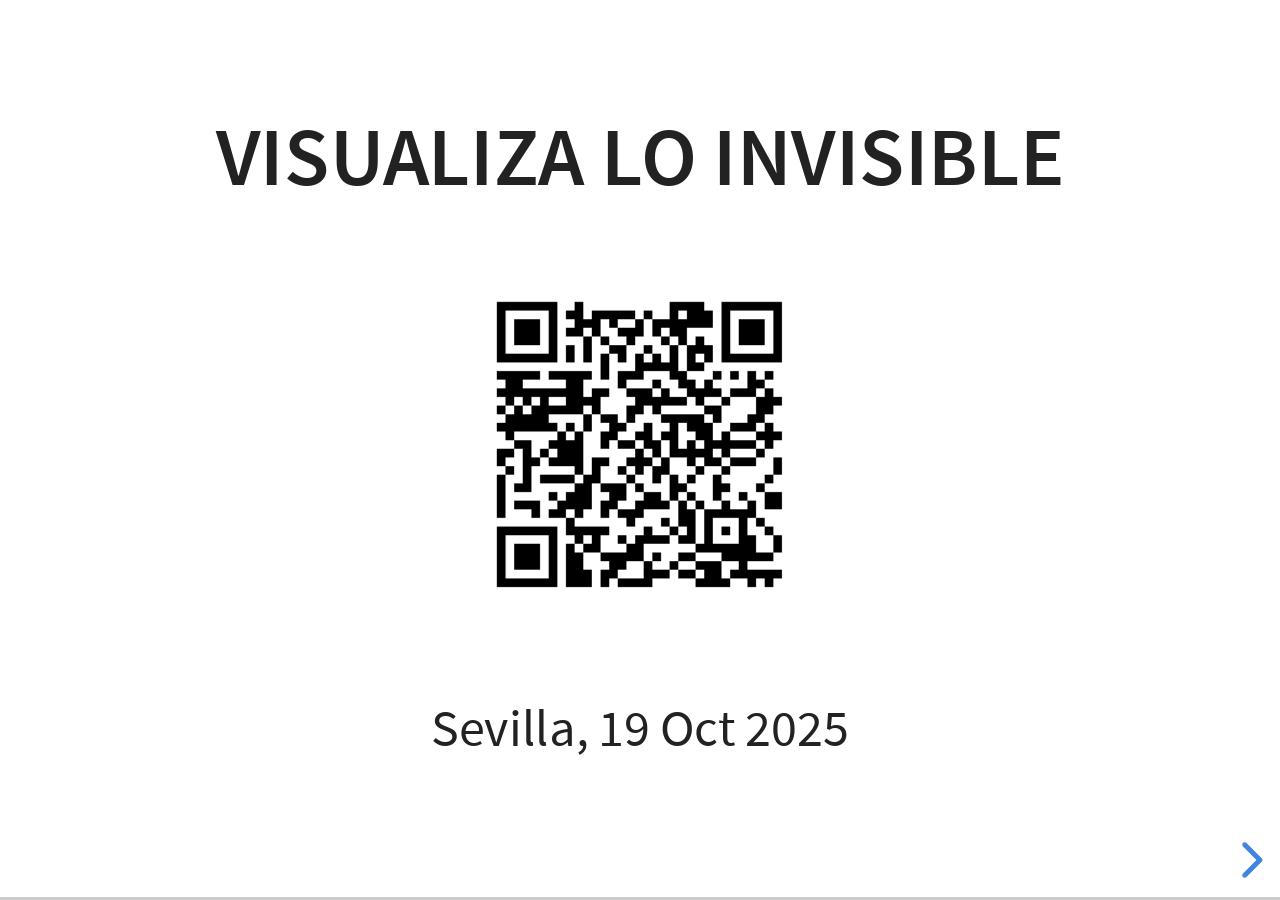
==== commit 762ee863: "qrcode" ====
--- a/index.html
+++ b/index.html
@@ -29,7 +29,9 @@
 				<section data-markdown>
 					<textarea data-template>
 						## Visualiza lo invisible
-						PyConES 2025 (Sevilla)
+						![qrcode](img/qr.png)
+
+						Sevilla, 19 Oct 2025
 						---
 						## I'm Federico Mon
 						![myself](img/myself.png)
